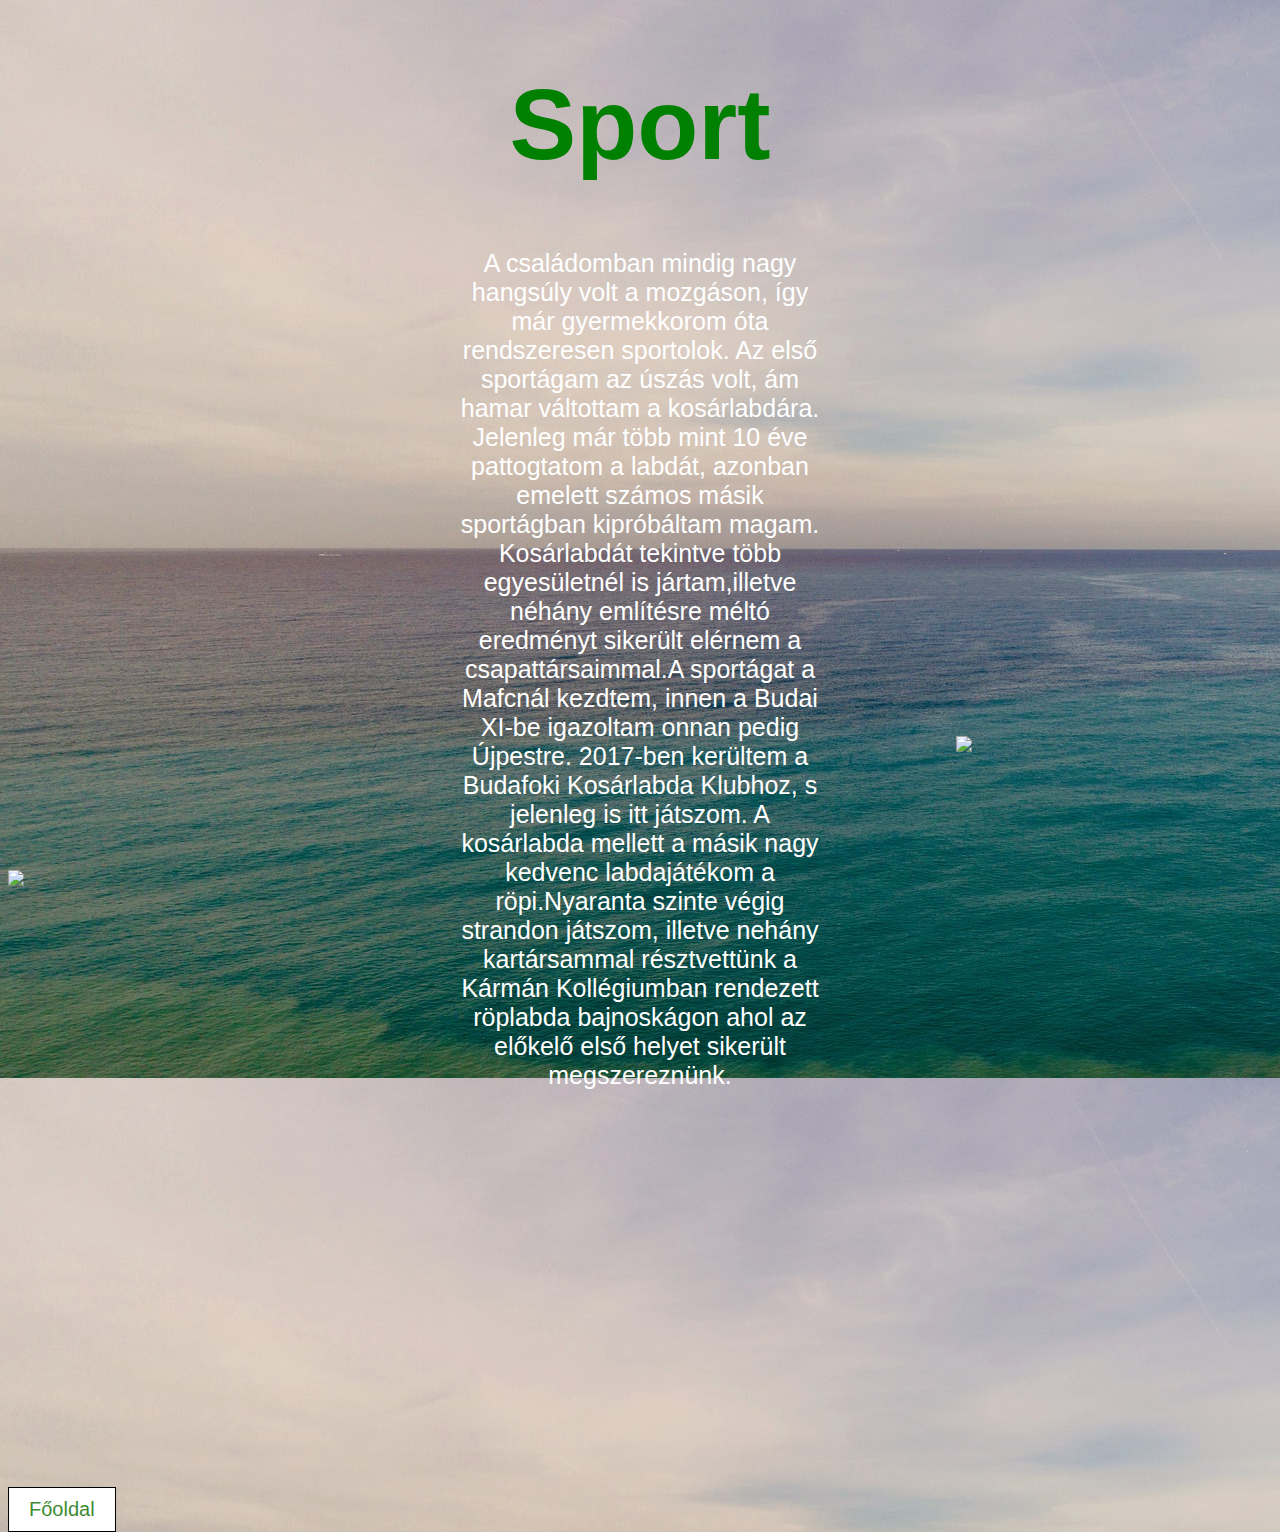
==== kovold.html @ 2c68ae28 "first commit" ====
<!DOCTYPE html>
<html lang="hu">
<head>
<link rel="stylesheet" type="text/css" href="style.css">
<h1>Sport</h1>
</head>
<body>


<p class="para">A családomban mindig nagy hangsúly volt a mozgáson, így már gyermekkorom óta rendszeresen sportolok. Az első sportágam az úszás volt, ám hamar váltottam a kosárlabdára. Jelenleg már több mint 10 éve pattogtatom a labdát, azonban emelett számos másik sportágban kipróbáltam magam. Kosárlabdát tekintve több egyesületnél is jártam,illetve néhány említésre méltó eredményt sikerült elérnem a csapattársaimmal.A sportágat a Mafcnál kezdtem, innen a Budai XI-be igazoltam onnan pedig Újpestre. 2017-ben kerültem a Budafoki Kosárlabda Klubhoz, s jelenleg is itt játszom. A kosárlabda mellett a másik nagy kedvenc labdajátékom a röpi.Nyaranta szinte végig strandon játszom, illetve nehány kartársammal résztvettünk a Kármán Kollégiumban rendezett röplabda bajnoskágon ahol az előkelő első helyet sikerült megszereznünk.</p>

<img class="imagec" src="kosar.jpg" >
<img class="imagec1" src="kosar1.jpg" >

<a href="index.html"><button  class="btn">Főoldal</button></a>

</body>
</html>
---- style.css ----
body {
 background-image: url("hatter.jpg");
  background-color: coral;
font-size:50px;
color:blue;
font-family:sans-serif;
}
h1 {
font-family:sans-serif;
text-align: center;
font size : 200%;
color: green;
}
p.para{
font-size:25px;
font-family:sans-serif;
color:white;
width : 30%;
text-align: center;
margin-top: 5%;
margin-right: auto;
margin-left: auto;

}
.imagec
{
height: 400px; 
width:auto;
display: block;
margin-left:75%;
margin-top: -30%;
}
.imagec1
{
height: 400px; 
width:auto;
display: block;
margin-left:0%;
margin-top: -21%;
}
.btn {
font-family:sans-serif;
float:bottom;
border: 1px solid #000000;
background-color: white;
padding: 10px 20px;
font-size: 20px;
color: #3e8c32;
cursor: pointer;
transition : 0.8s;
position:relative;
top:200px;

overflow: hidden;
}

.btn:hover{
color:white;
}
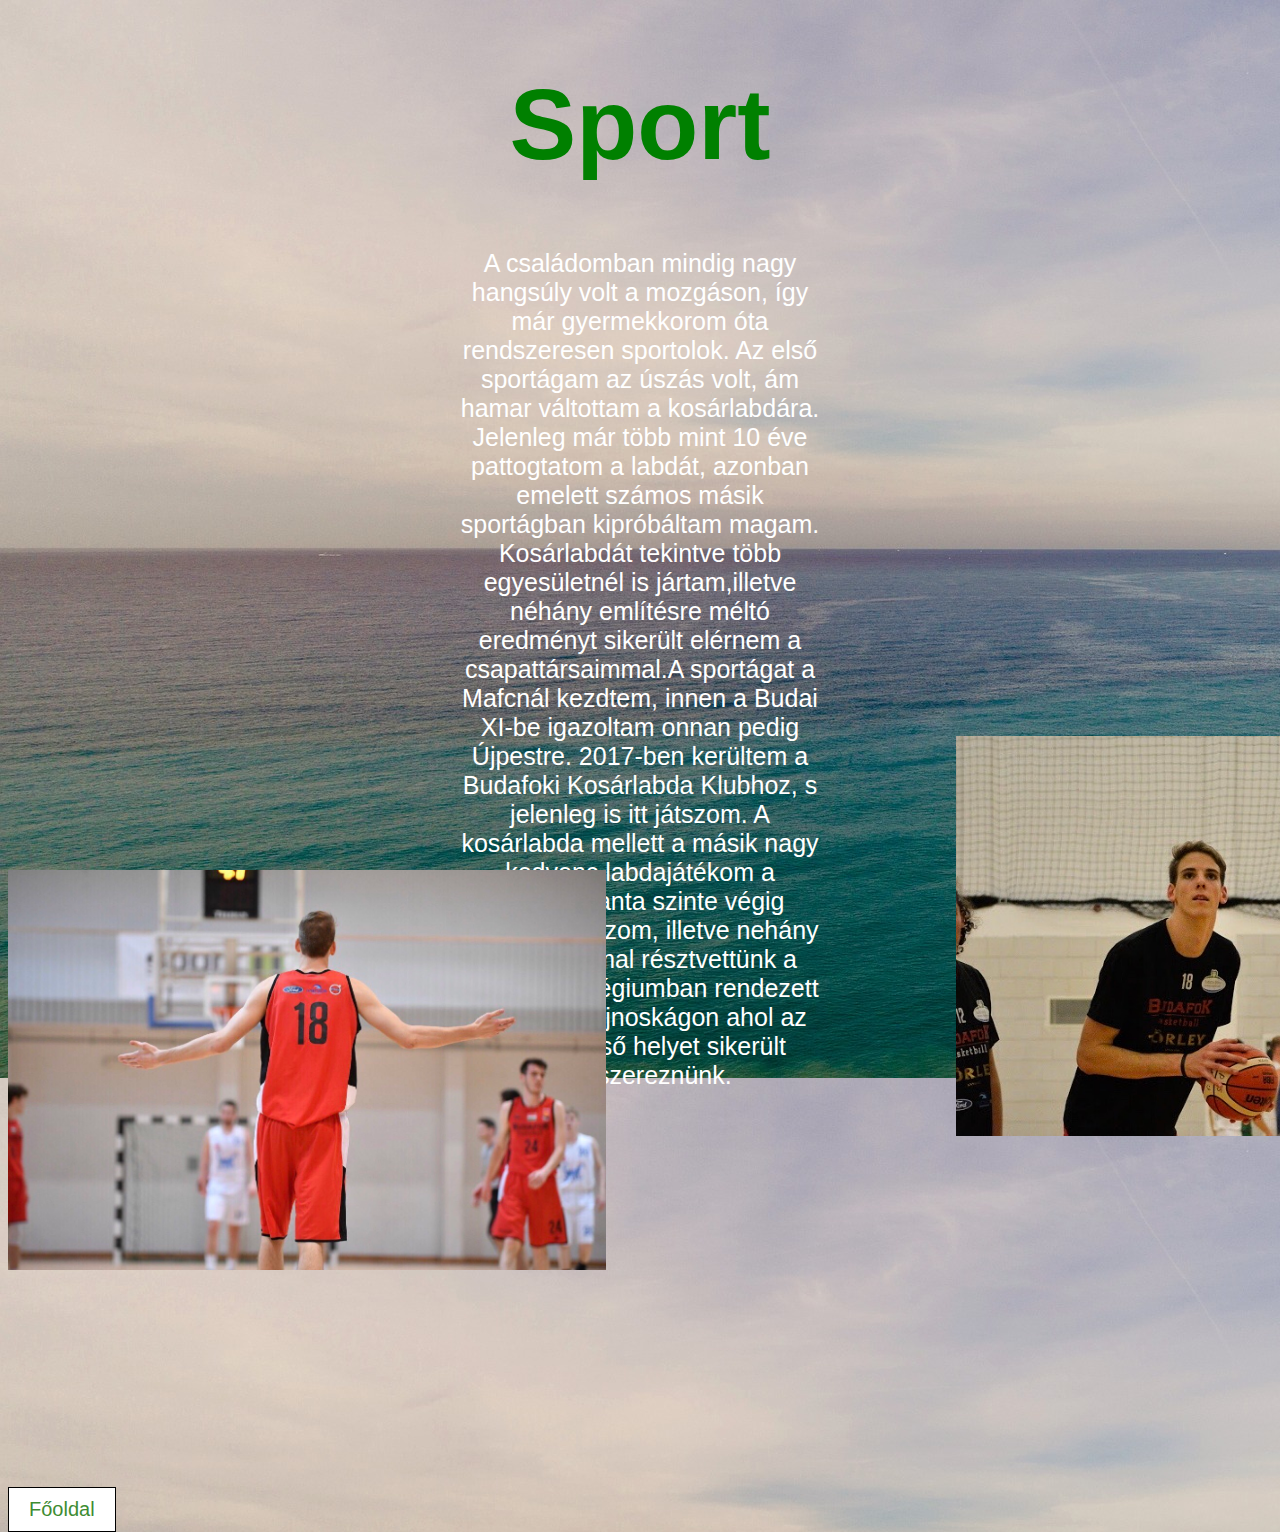
==== commit 4dfa0a5a: "second commit" ====
--- a/kovold.html
+++ b/kovold.html
@@ -9,8 +9,8 @@
 
 <p class="para">A családomban mindig nagy hangsúly volt a mozgáson, így már gyermekkorom óta rendszeresen sportolok. Az első sportágam az úszás volt, ám hamar váltottam a kosárlabdára. Jelenleg már több mint 10 éve pattogtatom a labdát, azonban emelett számos másik sportágban kipróbáltam magam. Kosárlabdát tekintve több egyesületnél is jártam,illetve néhány említésre méltó eredményt sikerült elérnem a csapattársaimmal.A sportágat a Mafcnál kezdtem, innen a Budai XI-be igazoltam onnan pedig Újpestre. 2017-ben kerültem a Budafoki Kosárlabda Klubhoz, s jelenleg is itt játszom. A kosárlabda mellett a másik nagy kedvenc labdajátékom a röpi.Nyaranta szinte végig strandon játszom, illetve nehány kartársammal résztvettünk a Kármán Kollégiumban rendezett röplabda bajnoskágon ahol az előkelő első helyet sikerült megszereznünk.</p>
 
-<img class="imagec" src="kosar.jpg" >
-<img class="imagec1" src="kosar1.jpg" >
+<img class="imagec" src="kosar.JPG" >
+<img class="imagec1" src="kosar1.JPG" >
 
 <a href="index.html"><button  class="btn">Főoldal</button></a>
 
